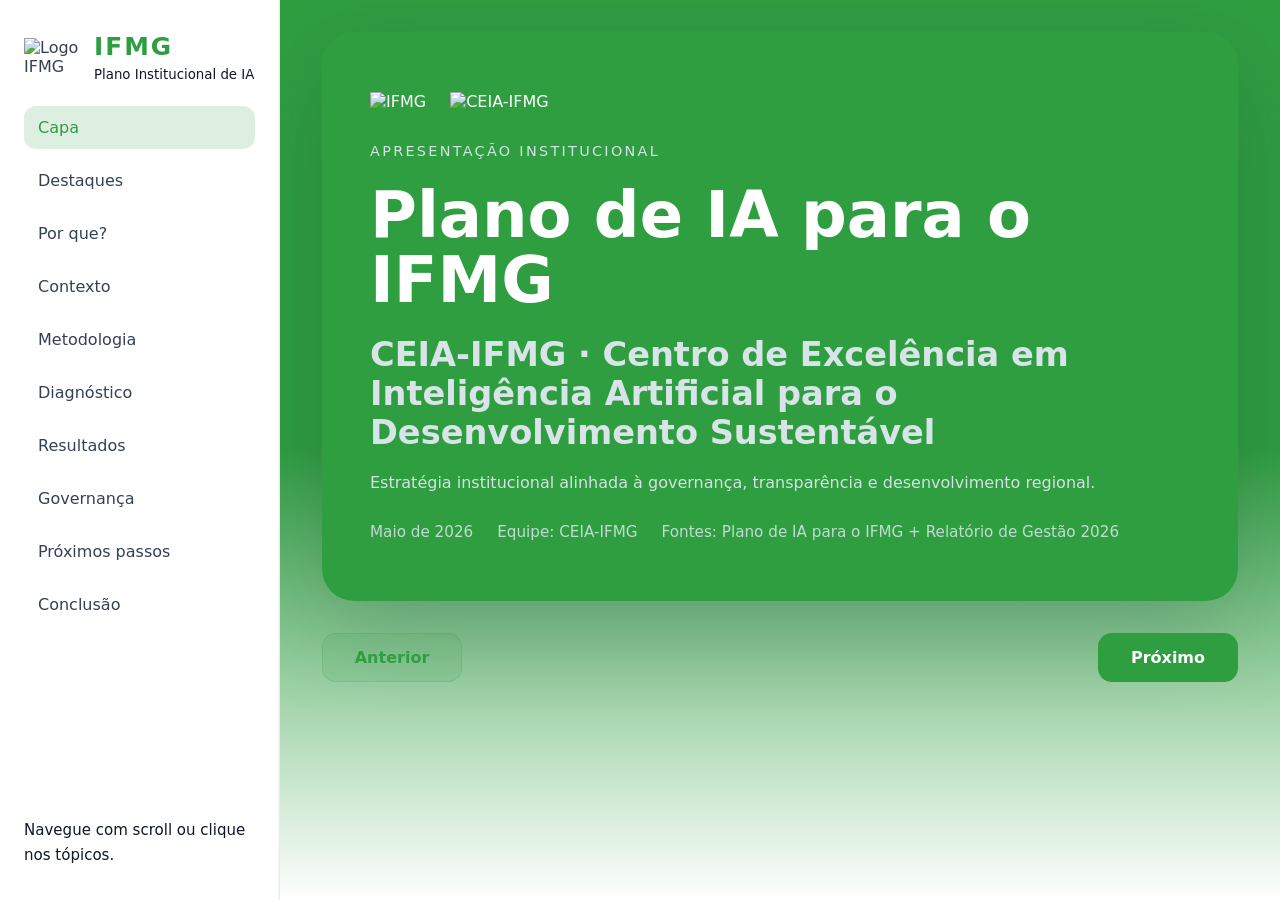
==== index.html @ eafb99b1 "Add files via upload" ====
<!DOCTYPE html>
<html lang="pt-BR">
<head>
  <meta charset="UTF-8" />
  <meta name="viewport" content="width=device-width, initial-scale=1.0" />
  <title>Plano Institucional de IA - IFMG</title>
  <link rel="stylesheet" href="styles.css" />
</head>
<body>
  <div class="presentation">
    <aside class="toc">
      <div class="toc-brand">
        <img src="imagens/logotiposIFMG/ifmg-vertical.png" alt="Logo IFMG" class="brand-logo" />
        <div class="brand-text">
          <span>IFMG</span>
          <small>Plano Institucional de IA</small>
        </div>
      </div>
      <nav>
        <a href="index.html" class="active">Capa</a>
        <a href="highlights.html">Destaques</a>
        <a href="why.html">Por que?</a>
        <a href="context.html">Contexto</a>
        <a href="methodology.html">Metodologia</a>
        <a href="diagnosis.html">Diagnóstico</a>
        <a href="results.html">Resultados</a>
        <a href="governance.html">Governança</a>
        <a href="next-steps.html">Próximos passos</a>
        <a href="closing.html">Conclusão</a>
      </nav>
      <div class="toc-note">
        Navegue com scroll ou clique nos tópicos.
      </div>
    </aside>

    <main>
      <section class="slide hero">
        <div class="hero-inner">
          <div class="hero-brand-row">
            <img src="imagens/logotiposIFMG/ifmg-completa-branca.png" alt="IFMG" class="hero-logo" />
            <img src="imagens/logotiposCEIA/LogoCEIA1.png" alt="CEIA-IFMG" class="hero-logo ceia-logo" />
          </div>
          <p class="eyebrow">Apresentação Institucional</p>
          <h1>Plano de IA para o IFMG</h1>
          <h2>CEIA-IFMG · Centro de Excelência em Inteligência Artificial para o Desenvolvimento Sustentável</h2>
          <p class="subheading">Estratégia institucional alinhada à governança, transparência e desenvolvimento regional.</p>
          <div class="hero-meta">
            <span>Maio de 2026</span>
            <span>Equipe: CEIA-IFMG</span>
            <span>Fontes: Plano de IA para o IFMG + Relatório de Gestão 2026</span>
          </div>
        </div>
      </section>
      <div class="page-nav">
        <a href="closing.html" class="page-nav-button page-nav-prev">Anterior</a>
        <a href="highlights.html" class="page-nav-button page-nav-next">Próximo</a>
      </div>
    </main>
  </div>
</body>
</html>
---- styles.css ----
:root {
  color-scheme: light;
  font-family: 'Inter', system-ui, -apple-system, BlinkMacSystemFont, 'Segoe UI', sans-serif;
  background: rgba(47, 158, 65, 0.05);
  color: #0f172a;
  accent-color: #2f9e41;
}

* {
  box-sizing: border-box;
}

body {
  margin: 0;
  min-height: 100vh;
  background: linear-gradient(180deg, #2f9e41 0%, #2f9e41 50%, #ffffff 100%);
}

.presentation {
  display: grid;
  grid-template-columns: 280px 1fr;
  min-height: 100vh;
}

.toc {
  position: sticky;
  top: 0;
  padding: 32px 24px;
  background: #ffffff;
  border-right: 1px solid rgba(15, 23, 42, 0.08);
  color: #334155;
  display: flex;
  flex-direction: column;
  gap: 24px;
  box-shadow: inset -1px 0 0 rgba(15, 23, 42, 0.04);
}

.toc-brand {
  display: flex;
  align-items: center;
  gap: 14px;
}

.brand-logo {
  max-width: 56px;
  height: auto;
}

.brand-text span {
  display: block;
  font-size: 1.55rem;
  font-weight: 700;
  letter-spacing: 0.08em;
  color: #2f9e41;
}

.toc-brand small {
  display: block;
  margin-top: 6px;
  color: #0f172a;
}

.toc nav {
  display: grid;
  gap: 10px;
}

.toc a {
  padding: 12px 14px;
  border-radius: 12px;
  text-decoration: none;
  color: #334155;
  transition: background 0.25s ease, color 0.25s ease;
}

.toc a.active,
.toc a:hover {
  background: rgba(47, 158, 65, 0.16);
  color: #2f9e41;
}

.toc-note {
  margin-top: auto;
  color: #0f172a;
  font-size: 0.94rem;
  line-height: 1.65;
}

main {
  padding: 32px 42px;
}

.slide {
  background: #ffffff;
  border-radius: 28px;
  padding: 36px 40px;
  box-shadow: 0 24px 80px rgba(15, 23, 42, 0.08);
  margin-bottom: 24px;
}

.slide:last-child {
  margin-bottom: 0;
}

.page-nav {
  display: flex;
  justify-content: space-between;
  gap: 14px;
  margin-top: 32px;
  flex-wrap: wrap;
}

.page-nav-button {
  display: inline-flex;
  align-items: center;
  justify-content: center;
  min-width: 140px;
  padding: 14px 22px;
  border-radius: 14px;
  font-weight: 700;
  text-decoration: none;
  transition: transform 0.22s ease, background 0.22s ease, border-color 0.22s ease;
}

.page-nav-prev {
  color: #2f9e41;
  background: rgba(47, 158, 65, 0.1);
  border: 1px solid rgba(47, 158, 65, 0.18);
}

.page-nav-next {
  color: #ffffff;
  background: #2f9e41;
}

.page-nav-button:hover {
  transform: translateY(-1px);
}

@media (max-width: 820px) {
  .page-nav {
    flex-direction: column;
  }
}

.hero {
  background: linear-gradient(135deg, #2f9e41 0%, #2f9e41 100%);
  color: #ffffff;
  padding: 60px 48px;
  border-radius: 32px;
  box-shadow: 0 32px 100px rgba(15, 23, 42, 0.18);
}

.hero-inner {
  max-width: 900px;
}

.hero-brand-row {
  display: flex;
  align-items: center;
  gap: 24px;
  flex-wrap: wrap;
  margin-bottom: 28px;
}

.hero-logo {
  max-width: 220px;
  height: auto;
}

.hero-logo.ceia-logo {
  max-width: 160px;
}

.hero .hero-team {
  margin-top: 14px;
  color: rgba(226, 232, 240, 0.92);
  font-size: 1.02rem;
  max-width: 720px;
  line-height: 1.75;
}

.hero .eyebrow {
  color: rgba(226, 232, 240, 0.92);
  text-transform: uppercase;
  letter-spacing: 0.16em;
  font-size: 0.9rem;
  margin-bottom: 18px;
}

.hero h1 {
  margin: 0;
  font-size: clamp(3rem, 5vw, 4.5rem);
  line-height: 1.02;
}

.hero h2 {
  margin: 22px 0 16px;
  font-size: clamp(1.4rem, 2.8vw, 2.1rem);
  color: rgba(226, 232, 240, 0.95);
  max-width: 810px;
}

.subheading,
.section-description {
  max-width: 760px;
  margin: 0;
  color: rgba(226, 232, 240, 0.92);
  font-size: 1rem;
  line-height: 1.9;
}

.hero-meta {
  display: flex;
  flex-wrap: wrap;
  gap: 12px 24px;
  margin-top: 24px;
  color: rgba(226, 232, 240, 0.82);
  font-size: 0.95rem;
}

.section-label {
  display: inline-flex;
  align-items: center;
  justify-content: center;
  width: 42px;
  height: 42px;
  border-radius: 999px;
  background: rgba(47, 158, 65, 0.12);
  color: #2f9e41;
  font-weight: 700;
}

h2 {
  margin: 0 0 18px;
  font-size: clamp(1.9rem, 2.4vw, 2.4rem);
}

p,
li {
  color: #334155;
  font-size: 1rem;
  line-height: 1.8;
}

.highlight-section {
  background: rgba(47, 158, 65, 0.05);
}

.highlight-card {
  padding: 24px;
  border-radius: 28px;
  background: linear-gradient(180deg, #ffffff 0%, rgba(47, 158, 65, 0.1) 100%);
  border: 1px solid rgba(47, 158, 65, 0.18);
  box-shadow: 0 16px 30px rgba(15, 23, 42, 0.06);
}

.highlight-card h3 {
  margin: 0 0 10px;
  color: #2f9e41;
}

.highlight-card p {
  margin: 0;
  color: #0f172a;
}

.feature-grid,
.info-grid,
.result-grid,
.metric-grid,
.highlight-grid,
.closing-grid {
  display: grid;
  gap: 20px;
  margin-top: 24px;
}

.feature-grid,
.info-grid,
.result-grid,
.highlight-grid {
  grid-template-columns: repeat(2, minmax(0, 1fr));
}

.highlight-grid {
  grid-template-columns: repeat(2, minmax(0, 1fr));
}

.metric-grid {
  grid-template-columns: repeat(3, minmax(0, 1fr));
}

.feature-card,
.result-card,
.metric-card,
.timeline-item {
  background: rgba(47, 158, 65, 0.05);
  border: 1px solid rgba(47, 158, 65, 0.12);
  border-radius: 24px;
  padding: 24px;
}

.feature-card h3,
.result-card h3 {
  margin: 0 0 10px;
  color: #2f9e41;
}

.metric-card {
  display: grid;
  gap: 12px;
  text-align: center;
}

.metric-card strong {
  font-size: 2.25rem;
  color: #2f9e41;
}

.timeline {
  display: grid;
  gap: 18px;
  margin-top: 24px;
}

.timeline-item {
  padding: 22px;
  border-radius: 24px;
  background: rgba(47, 158, 65, 0.05);
  border: 1px solid rgba(47, 158, 65, 0.16);
}

.timeline-item span {
  display: inline-flex;
  margin-bottom: 10px;
  font-weight: 700;
  color: #2f9e41;
}

.bullet-list {
  margin: 0;
  padding-left: 1.35rem;
  list-style: disc;
  display: grid;
  gap: 14px;
}

.closing {
  min-height: auto;
}

.closing-grid {
  grid-template-columns: repeat(2, minmax(0, 1fr));
}

.closing-grid strong {
  display: block;
  margin-bottom: 10px;
  color: #2f9e41;
}

@media (max-width: 1100px) {
  .presentation {
    grid-template-columns: 1fr;
  }

  .toc {
    position: relative;
    border-right: none;
    border-bottom: 1px solid rgba(15, 23, 42, 0.1);
  }
}

@media print {
  body {
    background: #ffffff;
  }

  .presentation {
    display: block;
  }

  .toc {
    display: none;
  }

  main {
    padding: 0;
  }

  .slide {
    page-break-after: always;
    box-shadow: none;
    border: none;
    border-radius: 0;
    margin: 0;
    page-break-inside: avoid;
  }

  .hero {
    border-radius: 0;
    box-shadow: none;
    padding: 48px 36px;
  }
}

@media (max-width: 820px) {
  main {
    padding: 24px 20px;
  }

  .feature-grid,
  .info-grid,
  .result-grid,
  .metric-grid,
  .closing-grid {
    grid-template-columns: 1fr;
  }

  .hero {
    padding: 40px 28px;
  }
}
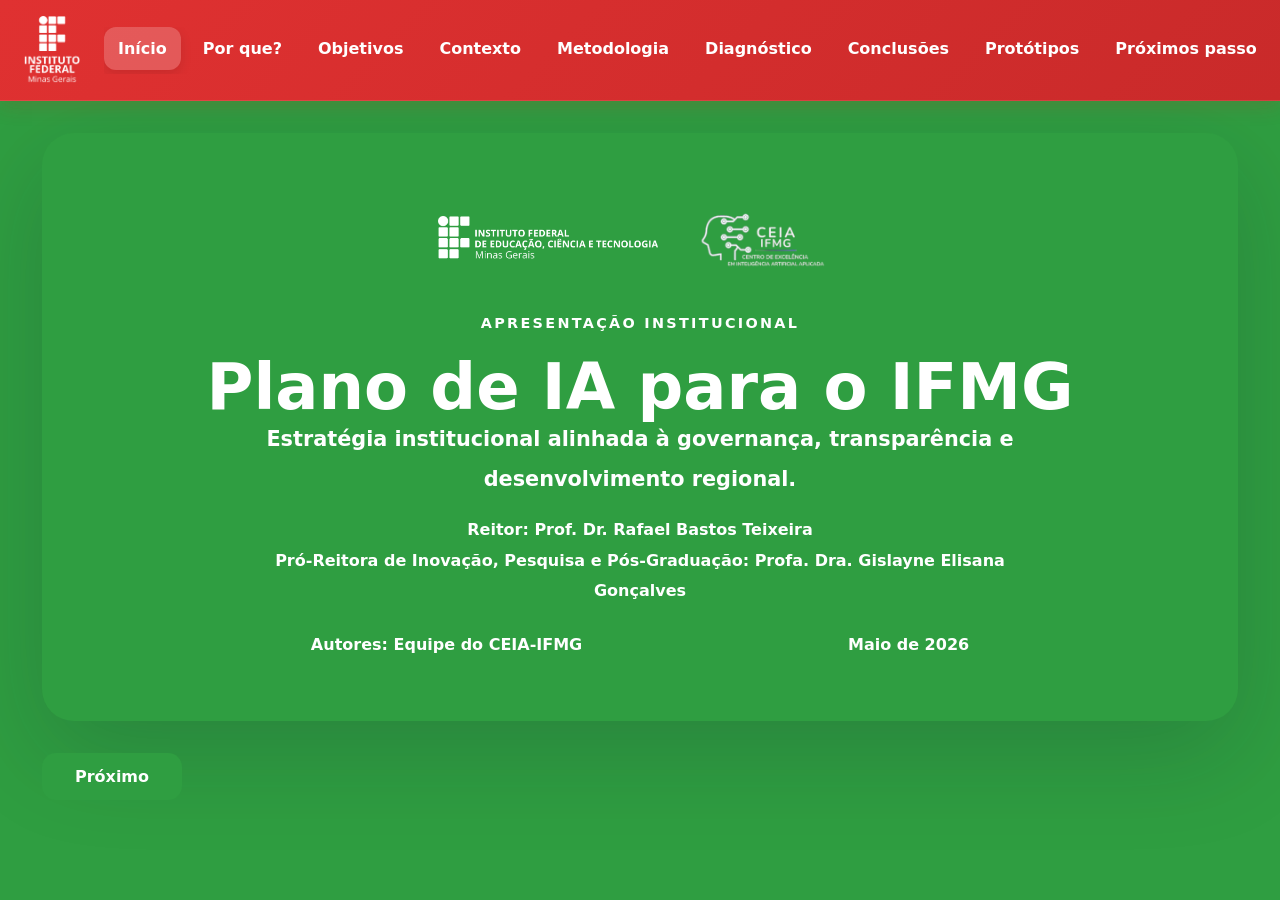
==== commit 93304b9b: "Add files via upload" ====
--- a/index.html
+++ b/index.html
@@ -1,32 +1,29 @@
 <!DOCTYPE html>
 <html lang="pt-BR">
+
 <head>
   <meta charset="UTF-8" />
   <meta name="viewport" content="width=device-width, initial-scale=1.0" />
   <title>Plano Institucional de IA - IFMG</title>
   <link rel="stylesheet" href="styles.css" />
 </head>
+
 <body>
   <div class="presentation">
     <aside class="toc">
       <div class="toc-brand">
-        <img src="imagens/logotiposIFMG/ifmg-vertical.png" alt="Logo IFMG" class="brand-logo" />
-        <div class="brand-text">
-          <span>IFMG</span>
-          <small>Plano Institucional de IA</small>
-        </div>
+        <img src="imagens/logotiposIFMG/ifmg-vertical-branca.png" alt="Logo IFMG" class="brand-logo" />
       </div>
       <nav>
-        <a href="index.html" class="active">Capa</a>
-        <a href="highlights.html">Destaques</a>
+        <a href="index.html" class="active">Início</a>
         <a href="why.html">Por que?</a>
+        <a href="objetivos.html">Objetivos</a>
         <a href="context.html">Contexto</a>
         <a href="methodology.html">Metodologia</a>
         <a href="diagnosis.html">Diagnóstico</a>
-        <a href="results.html">Resultados</a>
-        <a href="governance.html">Governança</a>
+        <a href="results.html">Conclusões</a>
+        <a href="prototypes.html">Protótipos</a>
         <a href="next-steps.html">Próximos passos</a>
-        <a href="closing.html">Conclusão</a>
       </nav>
       <div class="toc-note">
         Navegue com scroll ou clique nos tópicos.
@@ -40,22 +37,27 @@
             <img src="imagens/logotiposIFMG/ifmg-completa-branca.png" alt="IFMG" class="hero-logo" />
             <img src="imagens/logotiposCEIA/LogoCEIA1.png" alt="CEIA-IFMG" class="hero-logo ceia-logo" />
           </div>
-          <p class="eyebrow">Apresentação Institucional</p>
+          <p class="eyebrow"><strong>Apresentação Institucional</strong></p>
           <h1>Plano de IA para o IFMG</h1>
-          <h2>CEIA-IFMG · Centro de Excelência em Inteligência Artificial para o Desenvolvimento Sustentável</h2>
-          <p class="subheading">Estratégia institucional alinhada à governança, transparência e desenvolvimento regional.</p>
+          <p class="subheading" style="font-size: 1.3rem; font-weight: bold;">Estratégia institucional alinhada à
+            governança, transparência e desenvolvimento
+            regional.</p>
+          <p> </p>
+          <p class="subheading" style="font-size: 1.0rem; font-weight: bold;">Reitor: Prof. Dr. Rafael Bastos Teixeira
+          </p>
+          <p class="subheading" style="font-size: 1.0rem; font-weight: bold;">Pró-Reitora de Inovação, Pesquisa e
+            Pós-Graduação: Profa. Dra. Gislayne Elisana Gonçalves</p>
           <div class="hero-meta">
-            <span>Maio de 2026</span>
-            <span>Equipe: CEIA-IFMG</span>
-            <span>Fontes: Plano de IA para o IFMG + Relatório de Gestão 2026</span>
+            <p class="subheading" style="font-size: 1.0rem; font-weight: bold;">Autores: Equipe do CEIA-IFMG</p>
+            <p class="subheading" style="font-size: 1.0rem; font-weight: bold;">Maio de 2026</p>
           </div>
         </div>
       </section>
       <div class="page-nav">
-        <a href="closing.html" class="page-nav-button page-nav-prev">Anterior</a>
-        <a href="highlights.html" class="page-nav-button page-nav-next">Próximo</a>
+        <a href="why.html" class="page-nav-button page-nav-next">Próximo</a>
       </div>
     </main>
   </div>
 </body>
-</html>
+
+</html>
--- a/styles.css
+++ b/styles.css
@@ -13,32 +13,36 @@
 body {
   margin: 0;
   min-height: 100vh;
-  background: linear-gradient(180deg, #2f9e41 0%, #2f9e41 50%, #ffffff 100%);
+  background: #2f9e41;
 }
 
 .presentation {
-  display: grid;
-  grid-template-columns: 280px 1fr;
+  display: flex;
+  flex-direction: column;
   min-height: 100vh;
 }
 
 .toc {
   position: sticky;
   top: 0;
-  padding: 32px 24px;
-  background: #ffffff;
-  border-right: 1px solid rgba(15, 23, 42, 0.08);
-  color: #334155;
-  display: flex;
-  flex-direction: column;
+  padding: 16px 24px;
+  background: linear-gradient(135deg, #e03131 0%, #c92a2a 100%);
+  border-bottom: 1px solid rgba(255, 255, 255, 0.1);
+  color: #ffffff;
+  display: flex;
+  flex-direction: row;
+  align-items: center;
+  justify-content: space-between;
   gap: 24px;
-  box-shadow: inset -1px 0 0 rgba(15, 23, 42, 0.04);
+  box-shadow: 0 4px 20px rgba(201, 42, 42, 0.2);
+  z-index: 100;
 }
 
 .toc-brand {
   display: flex;
   align-items: center;
   gap: 14px;
+  flex-shrink: 0;
 }
 
 .brand-logo {
@@ -51,39 +55,42 @@
   font-size: 1.55rem;
   font-weight: 700;
   letter-spacing: 0.08em;
-  color: #2f9e41;
+  color: #ffffff;
 }
 
 .toc-brand small {
   display: block;
   margin-top: 6px;
-  color: #0f172a;
+  color: rgba(255, 255, 255, 0.82);
 }
 
 .toc nav {
-  display: grid;
-  gap: 10px;
+  display: flex;
+  flex-direction: row;
+  gap: 8px;
+  overflow-x: auto;
+  white-space: nowrap;
+  padding-bottom: 4px;
 }
 
 .toc a {
   padding: 12px 14px;
   border-radius: 12px;
   text-decoration: none;
-  color: #334155;
-  transition: background 0.25s ease, color 0.25s ease;
+  color: #ffffff;
+  font-weight: 700;
+  transition: all 0.25s ease;
 }
 
 .toc a.active,
 .toc a:hover {
-  background: rgba(47, 158, 65, 0.16);
-  color: #2f9e41;
+  background: rgba(255, 255, 255, 0.2);
+  color: #ffffff;
+  box-shadow: 0 4px 12px rgba(0, 0, 0, 0.1);
 }
 
 .toc-note {
-  margin-top: auto;
-  color: #0f172a;
-  font-size: 0.94rem;
-  line-height: 1.65;
+  display: none;
 }
 
 main {
@@ -144,20 +151,23 @@
 }
 
 .hero {
-  background: linear-gradient(135deg, #2f9e41 0%, #2f9e41 100%);
+  background: #2f9e41;
   color: #ffffff;
   padding: 60px 48px;
   border-radius: 32px;
   box-shadow: 0 32px 100px rgba(15, 23, 42, 0.18);
+  text-align: center;
 }
 
 .hero-inner {
   max-width: 900px;
+  margin: 0 auto;
 }
 
 .hero-brand-row {
   display: flex;
   align-items: center;
+  justify-content: center;
   gap: 24px;
   flex-wrap: wrap;
   margin-bottom: 28px;
@@ -174,14 +184,14 @@
 
 .hero .hero-team {
   margin-top: 14px;
-  color: rgba(226, 232, 240, 0.92);
+  color: #ffffff;
   font-size: 1.02rem;
   max-width: 720px;
   line-height: 1.75;
 }
 
 .hero .eyebrow {
-  color: rgba(226, 232, 240, 0.92);
+  color: #ffffff;
   text-transform: uppercase;
   letter-spacing: 0.16em;
   font-size: 0.9rem;
@@ -195,9 +205,9 @@
 }
 
 .hero h2 {
-  margin: 22px 0 16px;
+  margin: 22px auto 16px;
   font-size: clamp(1.4rem, 2.8vw, 2.1rem);
-  color: rgba(226, 232, 240, 0.95);
+  color: #ffffff;
   max-width: 810px;
 }
 
@@ -205,30 +215,28 @@
 .section-description {
   max-width: 760px;
   margin: 0;
-  color: rgba(226, 232, 240, 0.92);
+  color: #ffffff;
   font-size: 1rem;
   line-height: 1.9;
 }
 
+.hero .subheading,
+.hero .section-description {
+  margin: 0 auto;
+}
+
 .hero-meta {
   display: flex;
+  justify-content: center;
   flex-wrap: wrap;
   gap: 12px 24px;
   margin-top: 24px;
-  color: rgba(226, 232, 240, 0.82);
+  color: #ffffff;
   font-size: 0.95rem;
 }
 
 .section-label {
-  display: inline-flex;
-  align-items: center;
-  justify-content: center;
-  width: 42px;
-  height: 42px;
-  border-radius: 999px;
-  background: rgba(47, 158, 65, 0.12);
-  color: #2f9e41;
-  font-weight: 700;
+  display: none;
 }
 
 h2 {
@@ -301,6 +309,54 @@
   padding: 24px;
 }
 
+.feature-card {
+  text-align: center;
+  transition: all 0.35s ease;
+}
+
+.card-number {
+  display: inline-flex;
+  align-items: center;
+  justify-content: center;
+  width: 46px;
+  height: 46px;
+  border-radius: 50%;
+  background: rgba(47, 158, 65, 0.12);
+  color: #2f9e41;
+  font-size: 1.3rem;
+  font-weight: 800;
+  margin: 0 auto 16px auto;
+  transition: all 0.3s ease;
+}
+
+.feature-card:hover .card-number {
+  background: rgba(255, 255, 255, 0.25);
+  color: #ffffff;
+}
+
+.feature-card:hover {
+  background: #2f9e41 !important;
+  color: #ffffff !important;
+}
+
+.feature-card:hover * {
+  color: #ffffff !important;
+}
+
+.feature-card h3 {
+  transition: transform 0.3s ease, color 0.3s ease;
+}
+
+.feature-card:hover h3 {
+  color: #ffffff !important;
+  transform: scale(1.05);
+}
+
+.feature-card:hover p,
+.feature-card:hover li {
+  color: #ffffff !important;
+}
+
 .feature-card h3,
 .result-card h3 {
   margin: 0 0 10px;
@@ -314,8 +370,20 @@
 }
 
 .metric-card strong {
-  font-size: 2.25rem;
-  color: #2f9e41;
+  font-size: 3.5rem;
+  font-weight: 800;
+  color: #2f9e41;
+  display: block;
+  line-height: 1.1;
+  margin-bottom: 5px;
+  text-shadow: 0 4px 12px rgba(47, 158, 65, 0.15);
+}
+
+.metric-card span {
+  font-size: 1rem;
+  color: #334155;
+  font-weight: 700;
+  line-height: 1.4;
 }
 
 .timeline {
@@ -361,14 +429,14 @@
 }
 
 @media (max-width: 1100px) {
-  .presentation {
-    grid-template-columns: 1fr;
-  }
-
   .toc {
+    flex-direction: column;
+    align-items: flex-start;
     position: relative;
-    border-right: none;
-    border-bottom: 1px solid rgba(15, 23, 42, 0.1);
+  }
+  .toc nav {
+    width: 100%;
+    overflow-x: auto;
   }
 }
 
@@ -422,3 +490,108 @@
     padding: 40px 28px;
   }
 }
+
+/* === Fluxo de fases (methodology) === */
+.phase-flow {
+  display: flex;
+  align-items: flex-start;
+  gap: 0;
+  margin-top: 48px;
+  flex-wrap: wrap;
+  justify-content: center;
+  position: relative;
+}
+
+.phase-step {
+  display: flex;
+  flex-direction: column;
+  align-items: center;
+  flex: 1;
+  min-width: 150px;
+  max-width: 195px;
+  position: relative;
+}
+
+.phase-circle {
+  background: #2f9e41;
+  color: #fff;
+  border: 2px solid transparent;
+  border-radius: 50%;
+  width: 58px;
+  height: 58px;
+  display: flex;
+  align-items: center;
+  justify-content: center;
+  font-size: 1.4rem;
+  font-weight: 800;
+  box-shadow: 0 6px 20px rgba(47, 158, 65, 0.35);
+  cursor: pointer;
+  transition: all 0.4s cubic-bezier(0.175, 0.885, 0.32, 1.275);
+  z-index: 2;
+  position: relative;
+}
+
+.phase-circle:hover {
+  transform: scale(1.45) translateY(-10px);
+  box-shadow: 0 20px 45px rgba(47, 158, 65, 0.65);
+  background: #ffffff;
+  color: #2f9e41;
+  border-color: #2f9e41;
+}
+
+.phase-card {
+  margin-top: 18px;
+  background: rgba(47, 158, 65, 0.07);
+  border: 1px solid rgba(47, 158, 65, 0.18);
+  border-radius: 20px;
+  padding: 20px 14px;
+  text-align: center;
+  width: 100%;
+  transition: all 0.4s ease;
+}
+
+.phase-step:hover .phase-card {
+  box-shadow: 0 12px 30px rgba(47, 158, 65, 0.25);
+  border-color: #2f9e41;
+  background: #ffffff;
+  transform: translateY(5px);
+}
+
+.phase-card h3 {
+  color: #2f9e41;
+  font-size: 1rem;
+  margin: 0 0 10px;
+}
+
+.phase-card p {
+  font-size: 0.9rem;
+  margin: 0;
+  color: #334155;
+}
+
+.phase-connector {
+  display: flex;
+  align-items: center;
+  align-self: flex-start;
+  margin-top: 22px;
+  padding: 0 4px;
+  flex-shrink: 0;
+}
+
+.phase-connector::before {
+  content: '';
+  display: block;
+  width: 28px;
+  height: 2px;
+  background: #2f9e41;
+  opacity: 0.4;
+}
+
+.phase-connector::after {
+  content: '›';
+  color: #2f9e41;
+  font-size: 1.5rem;
+  line-height: 1;
+  margin-left: 2px;
+}
+
